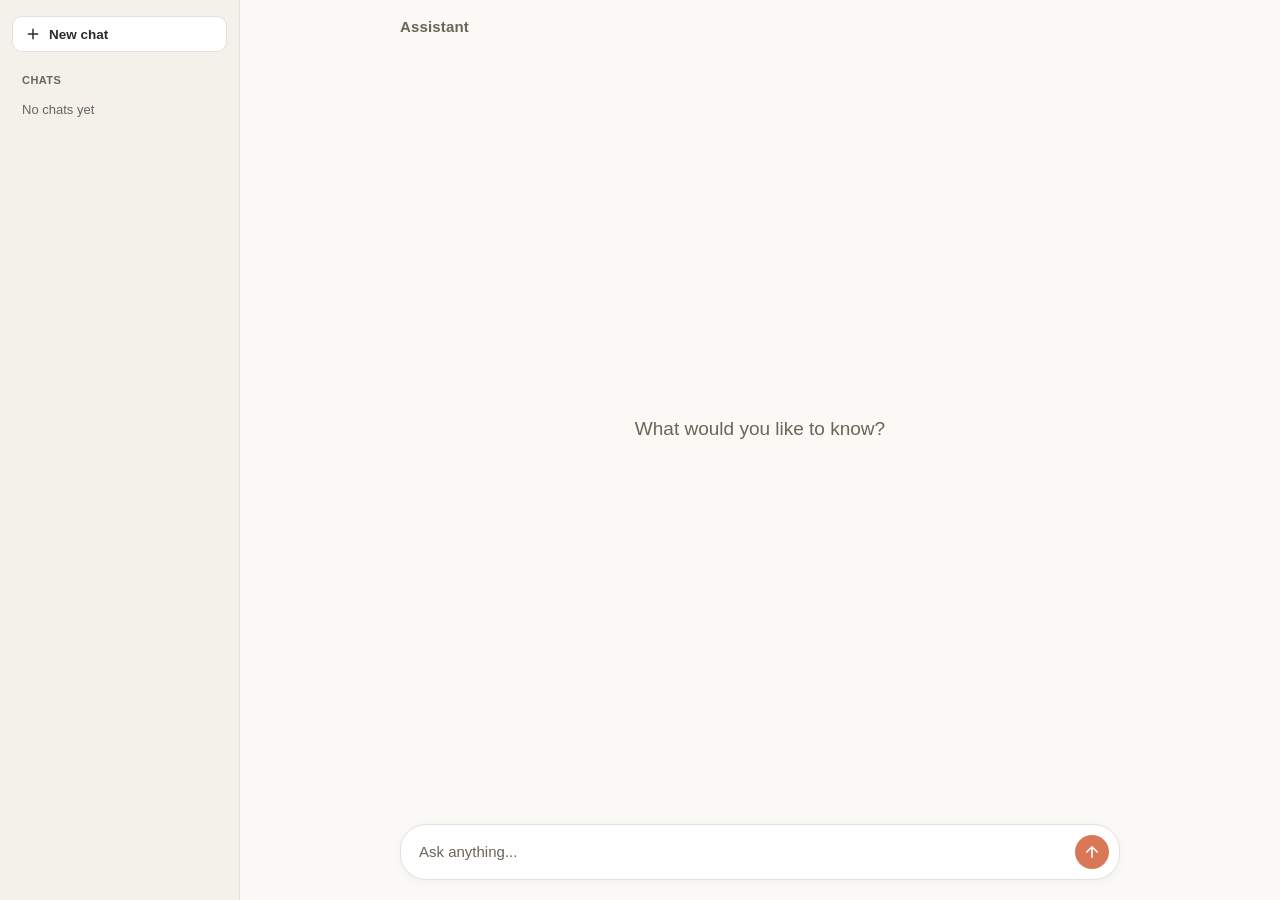
==== static/index.html @ eb721834 "system working without gaurdrails" ====
<!DOCTYPE html>
<html lang="en">
<head>
<meta charset="UTF-8" />
<meta name="viewport" content="width=device-width, initial-scale=1.0" />
<title>Assistant</title>
<link rel="stylesheet" href="/static/style.css" />
</head>
<body>
  <div class="layout">
    <aside class="sidebar">
      <button type="button" id="new-chat-btn" class="new-chat-btn">
        <svg width="16" height="16" viewBox="0 0 24 24" fill="none">
          <path d="M12 5v14M5 12h14" stroke="currentColor" stroke-width="2.2" stroke-linecap="round"/>
        </svg>
        New chat
      </button>
      <div class="sidebar-section-label">Chats</div>
      <nav id="chat-list" class="chat-list"></nav>
    </aside>

    <div class="app">
      <header class="app-header">
        <span class="app-title">Assistant</span>
      </header>

      <main id="messages" class="messages"></main>

      <form id="composer" class="composer">
        <textarea
          id="input"
          class="composer-input"
          placeholder="Ask anything..."
          rows="1"
          autofocus
        ></textarea>
        <button type="submit" id="send" class="send-btn" aria-label="Send">
          <svg width="18" height="18" viewBox="0 0 24 24" fill="none">
            <path d="M12 19V5M12 5L5 12M12 5l7 7" stroke="currentColor" stroke-width="2.2" stroke-linecap="round" stroke-linejoin="round"/>
          </svg>
        </button>
      </form>
    </div>
  </div>

  <script src="/static/app.js"></script>
</body>
</html>
---- static/style.css ----
:root {
  --bg: #faf9f5;
  --bg-raised: #ffffff;
  --text: #2d2b26;
  --text-muted: #6b6459;
  --border: #e5e1d8;
  --accent: #d97757;
  --accent-dark: #c1613f;
  --user-bubble: #efeae1;
  --citation-bg: rgba(217, 119, 87, 0.16);
  --citation-bg-hover: rgba(217, 119, 87, 0.3);
  --tooltip-bg: #2d2b26;
  --tooltip-text: #faf9f5;
  --thinking-bg: #f3f1ea;
  --error-bg: #fbeae7;
  --error-text: #a3402b;
}

* {
  box-sizing: border-box;
}

html, body {
  height: 100%;
}

body {
  margin: 0;
  background: var(--bg);
  color: var(--text);
  font-family: -apple-system, BlinkMacSystemFont, "Segoe UI", "Helvetica Neue", Arial, sans-serif;
  -webkit-font-smoothing: antialiased;
}

.layout {
  display: flex;
  height: 100vh;
}

/* Sidebar */
.sidebar {
  width: 240px;
  flex-shrink: 0;
  height: 100%;
  background: var(--thinking-bg);
  border-right: 1px solid var(--border);
  display: flex;
  flex-direction: column;
  padding: 16px 12px;
  gap: 4px;
}

.new-chat-btn {
  display: flex;
  align-items: center;
  gap: 8px;
  width: 100%;
  padding: 9px 12px;
  margin-bottom: 14px;
  border: 1px solid var(--border);
  border-radius: 10px;
  background: var(--bg-raised);
  color: var(--text);
  font-family: inherit;
  font-size: 13.5px;
  font-weight: 600;
  cursor: pointer;
  transition: background 0.15s ease, border-color 0.15s ease;
}
.new-chat-btn:hover {
  border-color: var(--accent);
  color: var(--accent-dark);
}
.new-chat-btn:disabled {
  cursor: not-allowed;
  opacity: 0.6;
}

.sidebar-section-label {
  font-size: 11px;
  font-weight: 700;
  text-transform: uppercase;
  letter-spacing: 0.04em;
  color: var(--text-muted);
  padding: 4px 10px;
}

.chat-list {
  flex: 1;
  overflow-y: auto;
  display: flex;
  flex-direction: column;
  gap: 2px;
}

.chat-list-item {
  display: block;
  width: 100%;
  text-align: left;
  padding: 8px 10px;
  border: none;
  border-radius: 8px;
  background: transparent;
  color: var(--text);
  font-family: inherit;
  font-size: 13.5px;
  cursor: pointer;
  white-space: nowrap;
  overflow: hidden;
  text-overflow: ellipsis;
  transition: background 0.12s ease;
}
.chat-list-item:hover {
  background: rgba(0, 0, 0, 0.05);
}
.chat-list-item.active {
  background: var(--user-bubble);
  font-weight: 600;
}
.chat-list-item:disabled {
  cursor: not-allowed;
}

.chat-list-empty {
  padding: 8px 10px;
  font-size: 13px;
  color: var(--text-muted);
}

.app {
  display: flex;
  flex-direction: column;
  height: 100vh;
  flex: 1;
  min-width: 0;
  max-width: 760px;
  margin: 0 auto;
}

.app-header {
  padding: 18px 20px 10px;
  flex-shrink: 0;
}

.app-title {
  font-size: 15px;
  font-weight: 600;
  color: var(--text-muted);
  letter-spacing: 0.01em;
}

.messages {
  flex: 1;
  overflow-y: auto;
  padding: 12px 20px 24px;
  display: flex;
  flex-direction: column;
  gap: 22px;
  scroll-behavior: smooth;
}

.messages:empty::before {
  content: "What would you like to know?";
  display: block;
  margin: auto;
  text-align: center;
  color: var(--text-muted);
  font-size: 19px;
  font-weight: 500;
  max-width: 420px;
}

/* User message */
.msg-user {
  align-self: flex-end;
  max-width: 78%;
  background: var(--user-bubble);
  padding: 11px 16px;
  border-radius: 18px 18px 4px 18px;
  font-size: 15px;
  line-height: 1.5;
  white-space: pre-wrap;
}

/* Assistant message */
.msg-assistant {
  align-self: stretch;
  display: flex;
  flex-direction: column;
  gap: 10px;
}

.msg-assistant-body {
  font-size: 15.5px;
  line-height: 1.65;
  white-space: pre-wrap;
}

.msg-assistant-body:empty::before {
  content: "";
}

/* Typing indicator */
.typing-dots {
  display: inline-flex;
  gap: 4px;
  padding: 4px 0;
}
.typing-dots span {
  width: 6px;
  height: 6px;
  border-radius: 50%;
  background: var(--text-muted);
  animation: pulse 1.2s infinite ease-in-out;
}
.typing-dots span:nth-child(2) { animation-delay: 0.15s; }
.typing-dots span:nth-child(3) { animation-delay: 0.3s; }
@keyframes pulse {
  0%, 80%, 100% { opacity: 0.25; transform: scale(0.85); }
  40% { opacity: 1; transform: scale(1); }
}

/* Citations */
.citation {
  position: relative;
  display: inline-block;
  background: var(--citation-bg);
  color: var(--accent-dark);
  border-radius: 4px;
  padding: 0 3px;
  font-size: 0.85em;
  font-weight: 600;
  cursor: help;
  transition: background 0.15s ease;
}
.citation:hover {
  background: var(--citation-bg-hover);
}

.citation-tooltip {
  position: fixed;
  top: 0;
  left: 0;
  width: max-content;
  max-width: 280px;
  background: var(--tooltip-bg);
  color: var(--tooltip-text);
  border-radius: 10px;
  padding: 10px 12px;
  font-size: 12.5px;
  line-height: 1.45;
  font-weight: 400;
  text-align: left;
  white-space: normal;
  box-shadow: 0 8px 24px rgba(0, 0, 0, 0.22);
  opacity: 0;
  visibility: hidden;
  transition: opacity 0.12s ease;
  z-index: 20;
  pointer-events: none;
}
.citation-tooltip .tooltip-source {
  display: block;
  font-weight: 700;
  margin-bottom: 4px;
  color: #f0c9b8;
}
.citation:hover .citation-tooltip {
  opacity: 1;
  visibility: visible;
}

/* Thinking panel */
.thinking {
  background: var(--thinking-bg);
  border: 1px dashed var(--border);
  border-radius: 12px;
  padding: 2px 14px;
  font-size: 13px;
  color: var(--text-muted);
}
.thinking summary {
  cursor: pointer;
  padding: 10px 0;
  font-weight: 600;
  list-style: none;
  display: flex;
  align-items: center;
  gap: 6px;
  user-select: none;
}
.thinking summary::-webkit-details-marker {
  display: none;
}
.thinking summary .chevron {
  display: inline-block;
  transition: transform 0.15s ease;
  font-size: 11px;
}
.thinking[open] summary .chevron {
  transform: rotate(90deg);
}
.thinking-body {
  padding: 2px 0 12px;
  display: flex;
  flex-direction: column;
  gap: 10px;
}
.thinking-question {
  font-weight: 600;
  color: var(--text);
  margin-bottom: 3px;
}
.thinking-source {
  padding-left: 10px;
  color: var(--text-muted);
}

/* Error */
.msg-error {
  background: var(--error-bg);
  color: var(--error-text);
  border-radius: 10px;
  padding: 10px 14px;
  font-size: 14px;
}

/* Composer */
.composer {
  flex-shrink: 0;
  display: flex;
  align-items: flex-end;
  gap: 8px;
  margin: 0 20px 20px;
  padding: 10px 10px 10px 18px;
  background: var(--bg-raised);
  border: 1px solid var(--border);
  border-radius: 26px;
  box-shadow: 0 2px 10px rgba(0, 0, 0, 0.04);
}

.composer-input {
  flex: 1;
  border: none;
  outline: none;
  resize: none;
  background: transparent;
  font-family: inherit;
  font-size: 15px;
  line-height: 1.5;
  color: var(--text);
  max-height: 160px;
  padding: 6px 0;
}
.composer-input::placeholder {
  color: var(--text-muted);
}

.send-btn {
  flex-shrink: 0;
  width: 34px;
  height: 34px;
  border-radius: 50%;
  border: none;
  background: var(--accent);
  color: #fff;
  display: flex;
  align-items: center;
  justify-content: center;
  cursor: pointer;
  transition: background 0.15s ease, transform 0.1s ease;
}
.send-btn:hover {
  background: var(--accent-dark);
}
.send-btn:disabled {
  background: var(--border);
  color: var(--text-muted);
  cursor: not-allowed;
}
.send-btn:active:not(:disabled) {
  transform: scale(0.92);
}

@media (prefers-color-scheme: dark) {
  :root {
    --bg: #1f1e1c;
    --bg-raised: #2a2926;
    --text: #ece8e1;
    --text-muted: #a39c8f;
    --border: #3a3835;
    --user-bubble: #33312c;
    --citation-bg: rgba(217, 119, 87, 0.22);
    --citation-bg-hover: rgba(217, 119, 87, 0.38);
    --tooltip-bg: #0f0e0d;
    --tooltip-text: #ece8e1;
    --thinking-bg: #262521;
    --error-bg: #3a231d;
    --error-text: #ef9782;
  }

  .chat-list-item:hover {
    background: rgba(255, 255, 255, 0.06);
  }
}
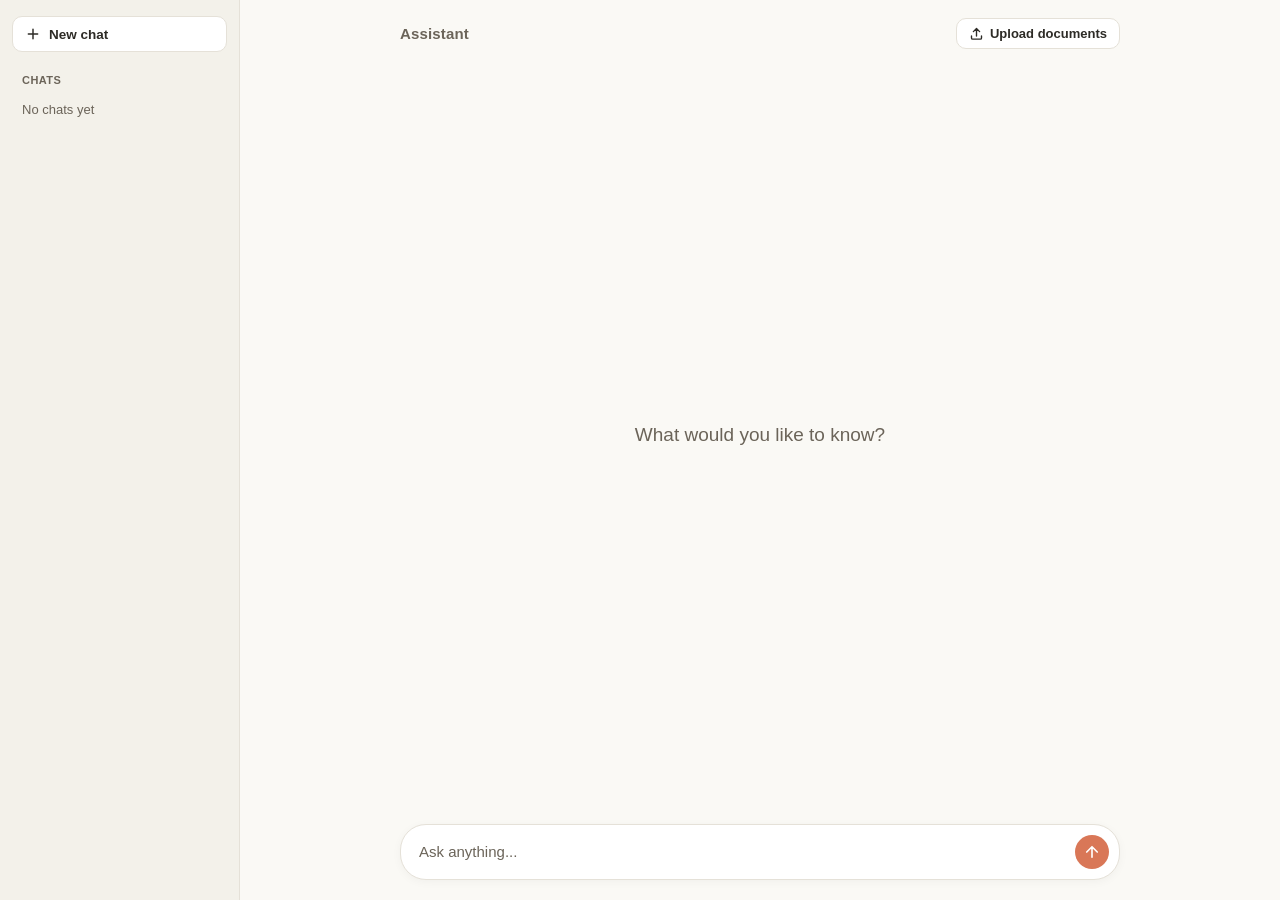
==== commit 664d2e93: "half way there" ====
--- a/static/index.html
+++ b/static/index.html
@@ -22,6 +22,14 @@
     <div class="app">
       <header class="app-header">
         <span class="app-title">Assistant</span>
+        <button type="button" id="upload-btn" class="upload-btn">
+          <svg width="15" height="15" viewBox="0 0 24 24" fill="none">
+            <path d="M12 16V4M12 4L7 9M12 4l5 5" stroke="currentColor" stroke-width="2.2" stroke-linecap="round" stroke-linejoin="round"/>
+            <path d="M4 16v3a2 2 0 0 0 2 2h12a2 2 0 0 0 2-2v-3" stroke="currentColor" stroke-width="2.2" stroke-linecap="round" stroke-linejoin="round"/>
+          </svg>
+          Upload documents
+        </button>
+        <input type="file" id="file-input" multiple accept=".txt,.md,.pdf" style="display:none" />
       </header>
 
       <main id="messages" class="messages"></main>
--- a/static/style.css
+++ b/static/style.css
@@ -140,6 +140,10 @@
 .app-header {
   padding: 18px 20px 10px;
   flex-shrink: 0;
+  display: flex;
+  align-items: center;
+  justify-content: space-between;
+  gap: 12px;
 }
 
 .app-title {
@@ -147,6 +151,48 @@
   font-weight: 600;
   color: var(--text-muted);
   letter-spacing: 0.01em;
+}
+
+.upload-btn {
+  display: flex;
+  align-items: center;
+  gap: 6px;
+  padding: 7px 12px;
+  border: 1px solid var(--border);
+  border-radius: 10px;
+  background: var(--bg-raised);
+  color: var(--text);
+  font-family: inherit;
+  font-size: 13px;
+  font-weight: 600;
+  cursor: pointer;
+  transition: background 0.15s ease, border-color 0.15s ease;
+}
+.upload-btn:hover {
+  border-color: var(--accent);
+  color: var(--accent-dark);
+}
+
+.toast {
+  position: fixed;
+  bottom: 24px;
+  left: 50%;
+  transform: translateX(-50%) translateY(8px);
+  max-width: min(480px, calc(100vw - 40px));
+  background: var(--tooltip-bg);
+  color: var(--tooltip-text);
+  padding: 10px 16px;
+  border-radius: 10px;
+  font-size: 13.5px;
+  line-height: 1.4;
+  box-shadow: 0 8px 24px rgba(0, 0, 0, 0.22);
+  opacity: 0;
+  transition: opacity 0.2s ease, transform 0.2s ease;
+  z-index: 30;
+}
+.toast.visible {
+  opacity: 1;
+  transform: translateX(-50%) translateY(0);
 }
 
 .messages {
